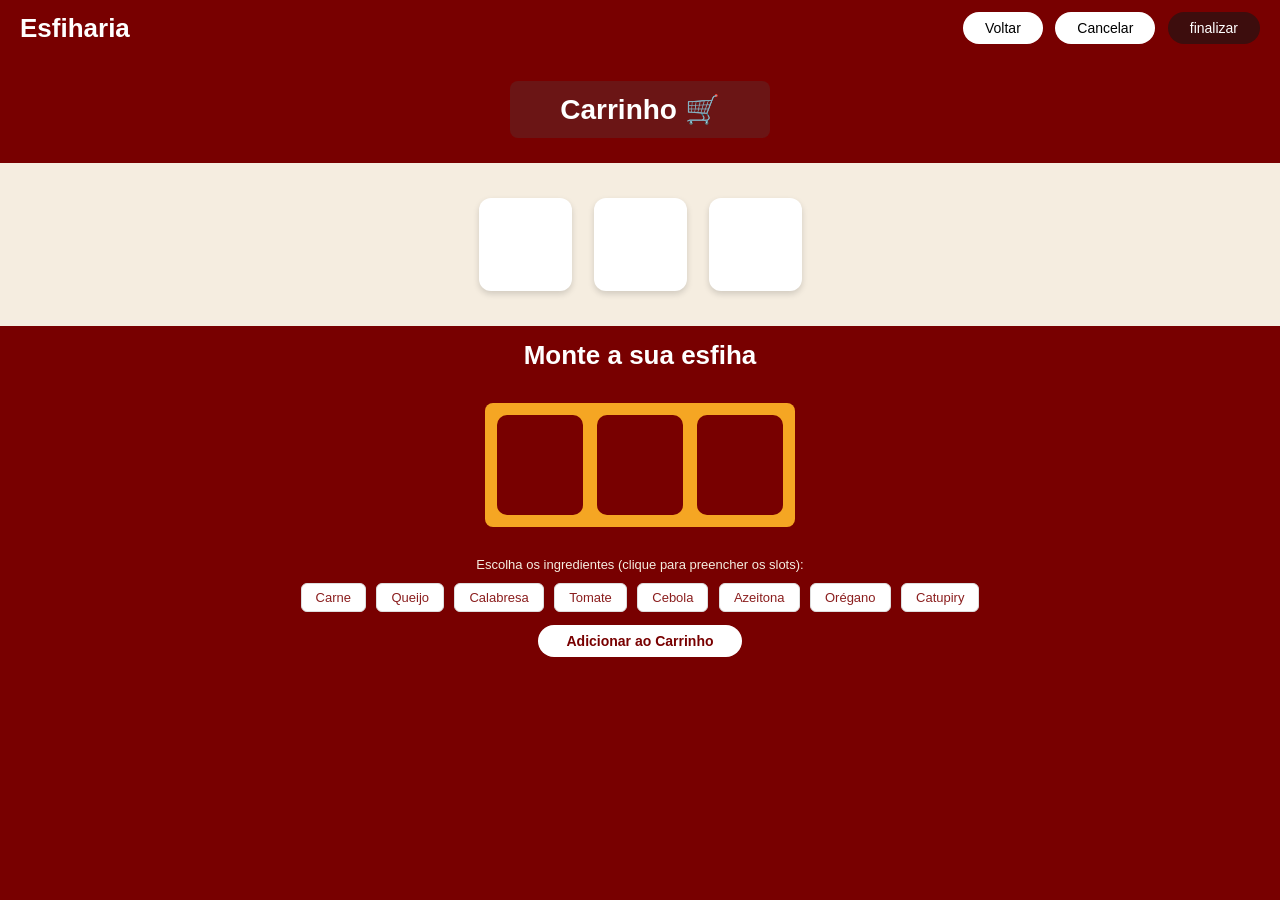
==== montagem.html @ 8abe925c "Co-authored-by: danielgoncales18 <danielgoncales18@users.noreply.github.com>" ====
<!DOCTYPE html>
<html lang="pt">
<head>
  <meta charset="UTF-8">
  <meta name="viewport" content="width=device-width, initial-scale=1.0">
  <title>Esfiharia</title>
  <link rel="stylesheet" href="css/montagem.css">
</head>
<body>
  <!-- Header -->
  <div class="header">
    <span class="logo">Esfiharia</span>
    <div>
              <button class="btnvoltar2" id="btnvoltar2">Voltar</button>

      <button class="btn-voltar" onclick="cancelar()">Cancelar</button>
      <button class="btn-finalizar" onclick="finalizar()">finalizar</button>
    </div>
  </div>

  <!-- Carrinho Section -->
  <div class="carrinho-bg">
    <div class="carrinho-box">
      Carrinho 🛒
    </div>
  </div>

  <!-- Beige Area with Cart Slots -->
  <div class="beige-area">
    <div class="cart-slots">
      <div id="cart0" class="cart-slot" onclick="removeFromCart(0)"></div>
      <div id="cart1" class="cart-slot" onclick="removeFromCart(1)"></div>
      <div id="cart2" class="cart-slot" onclick="removeFromCart(2)"></div>
    </div>
  </div>

  <!-- Monte a sua esfiha Title -->
  <div class="build-title">
    Monte a sua esfiha
  </div>

  <!-- Build Slots -->
  <div class="build-area">
    <div class="yellow-box">
      <div class="build-slots">
        <div id="build0" class="build-slot" onclick="removeFromBuild(0)"></div>
        <div id="build1" class="build-slot" onclick="removeFromBuild(1)"></div>
        <div id="build2" class="build-slot" onclick="removeFromBuild(2)"></div>
      </div>
    </div>
  </div>

  <!-- Controls / Functionality -->
  <div class="controls">
    <p class="controls-title">Escolha os ingredientes (clique para preencher os slots):</p>
    <div>
      <button class="ingredient-btn" onclick="addIngredient('Carne')">Carne</button>
      <button class="ingredient-btn" onclick="addIngredient('Queijo')">Queijo</button>
      <button class="ingredient-btn" onclick="addIngredient('Presunto')">Calabresa</button>
      <button class="ingredient-btn" onclick="addIngredient('Tomate')">Tomate</button>
      <button class="ingredient-btn" onclick="addIngredient('Cebola')">Cebola</button>
      <button class="ingredient-btn" onclick="addIngredient('Azeitona')">Azeitona</button>
      <button class="ingredient-btn" onclick="addIngredient('Orégano')">Orégano</button>
      <button class="ingredient-btn" onclick="addIngredient('Catupiry')">Catupiry</button>
    </div>
    <button class="add-btn" onclick="addToCart()">Adicionar ao Carrinho</button>
  </div>

  <!-- Footer -->
  <div class="footer">
    <div class="footer-logo">
      <span></span>
      <span></span>
    </div>
  </div>

  <script src="js/montagem.js"></script>
</body>
</html>
---- css/montagem.css ----
body {
  margin: 0;
  background-color: #780000;
    font-family: "Segoe UI", Tahoma, Geneva, Verdana, sans-serif;
}

.header {
  background-color: #780000;
  color: white;
  padding: 12px 20px;
  display: flex;
  justify-content: space-between;
  align-items: center;
}

.logo {
  font-size: 26px;
  font-weight: bold;
}

.btn-voltar {
  background-color: white;
  color: black;
  border: none;
  padding: 8px 22px;
  border-radius: 25px;
  font-size: 14px;
  cursor: pointer;
  margin-right: 8px;
}
.btnvoltar2 {
  background-color: white;
  color: black;
  border: none;
  padding: 8px 22px;
  border-radius: 25px;
  font-size: 14px;
  cursor: pointer;
  margin-right: 8px;
}
.btn-finalizar {
  background-color: #3D0D0D;
  color: white;
  border: none;
  padding: 8px 22px;
  border-radius: 25px;
  font-size: 14px;
  cursor: pointer;
}

.carrinho-bg {
  background-color: #780000;
  padding: 25px 10px;
  text-align: center;
}

.carrinho-box {
  background-color: #6B1515;
  color: white;
  display: inline-block;
  padding: 12px 50px;
  border-radius: 8px;
  font-size: 28px;
  font-weight: bold;
}

.beige-area {
  background-color: #F5EDE0;
  padding: 35px 10px;
  text-align: center;
}

.cart-slots {
  display: flex;
  justify-content: center;
  gap: 22px;
}

.cart-slot {
  width: 85px;
  height: 85px;
  background-color: white;
  border-radius: 12px;
  box-shadow: 0 3px 6px rgba(0, 0, 0, 0.15);
  display: flex;
  align-items: center;
  justify-content: center;
  font-size: 11px;
  color: #333;
  text-align: center;
  line-height: 1.2;
  padding: 4px;
  cursor: pointer;
  overflow: hidden;
}

.build-title {  
  color: white;
  padding: 14px;
  text-align: center;
  font-size: 26px;
  font-weight: bold;
}

.build-area {
  background-color: #780000;
  padding: 18px 10px;
  text-align: center;
}

.yellow-box {
  background-color: #F5A623;
  display: inline-block;
  padding: 12px;
  border-radius: 8px;
}

.build-slots {
  display: flex;
  justify-content: center;
  gap: 14px;
}

.build-slot {
  width: 78px;
  height: 92px;
  background-color: #780000;
 
  border-radius: 10px;
  color: white;
  display: flex;
  align-items: center;
  justify-content: center;
  font-size: 11px;
  text-align: center;
  line-height: 1.1;
  cursor: pointer;
  padding: 4px;
  overflow: hidden;
}

.controls {
  background-color: #780000;
  padding: 12px 10px 18px;
  text-align: center;
}

.controls-title {
  color: #F5EDE0;
  font-size: 13px;
  margin: 0 0 8px 0;
}

.ingredient-btn {
  background-color: white;
  color: #8B1E1E;
  border: 1px solid #ddd;
  padding: 6px 14px;
  border-radius: 6px;
  font-size: 13px;
  cursor: pointer;
  margin: 3px;
}

.add-btn {
  background-color: white;
  color: #780000;
  border: none;
  padding: 8px 28px;
  border-radius: 22px;
  font-size: 14px;
  font-weight: bold;
  cursor: pointer;
  margin-top: 10px;
}

.footer {
  background-color: #780000;
    
  height: 48px;
  position: relative;
}

.footer-logo {
  position: absolute;
  right: 12px;
  bottom: 6px;
  color: white;
  font-size: 12px;
  display: flex;
  align-items: center;
  gap: 4px;
}
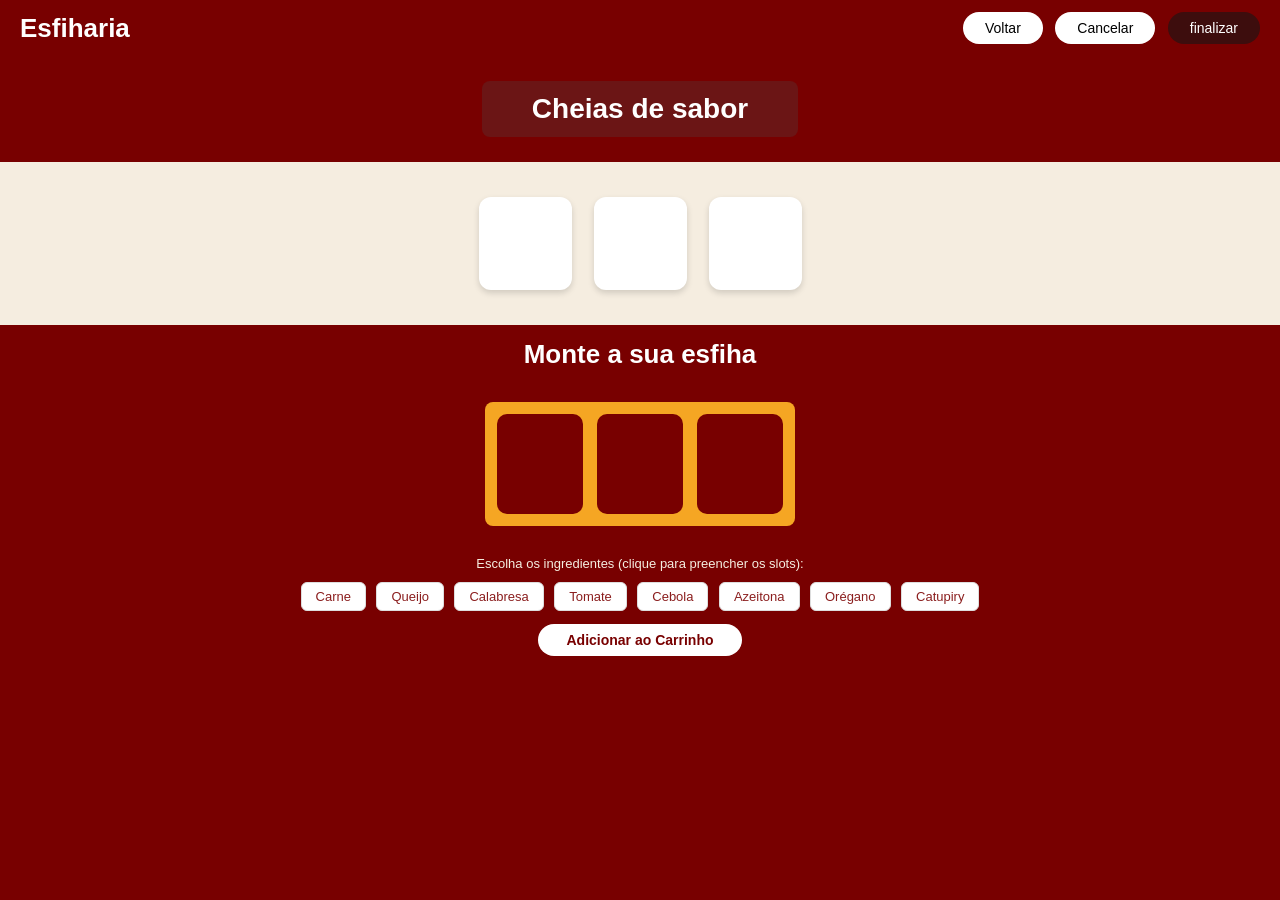
==== commit c60ac4c5: "esfiha inconplet" ====
--- a/montagem.html
+++ b/montagem.html
@@ -21,7 +21,7 @@
   <!-- Carrinho Section -->
   <div class="carrinho-bg">
     <div class="carrinho-box">
-      Carrinho 🛒
+      Cheias de sabor
     </div>
   </div>
 
